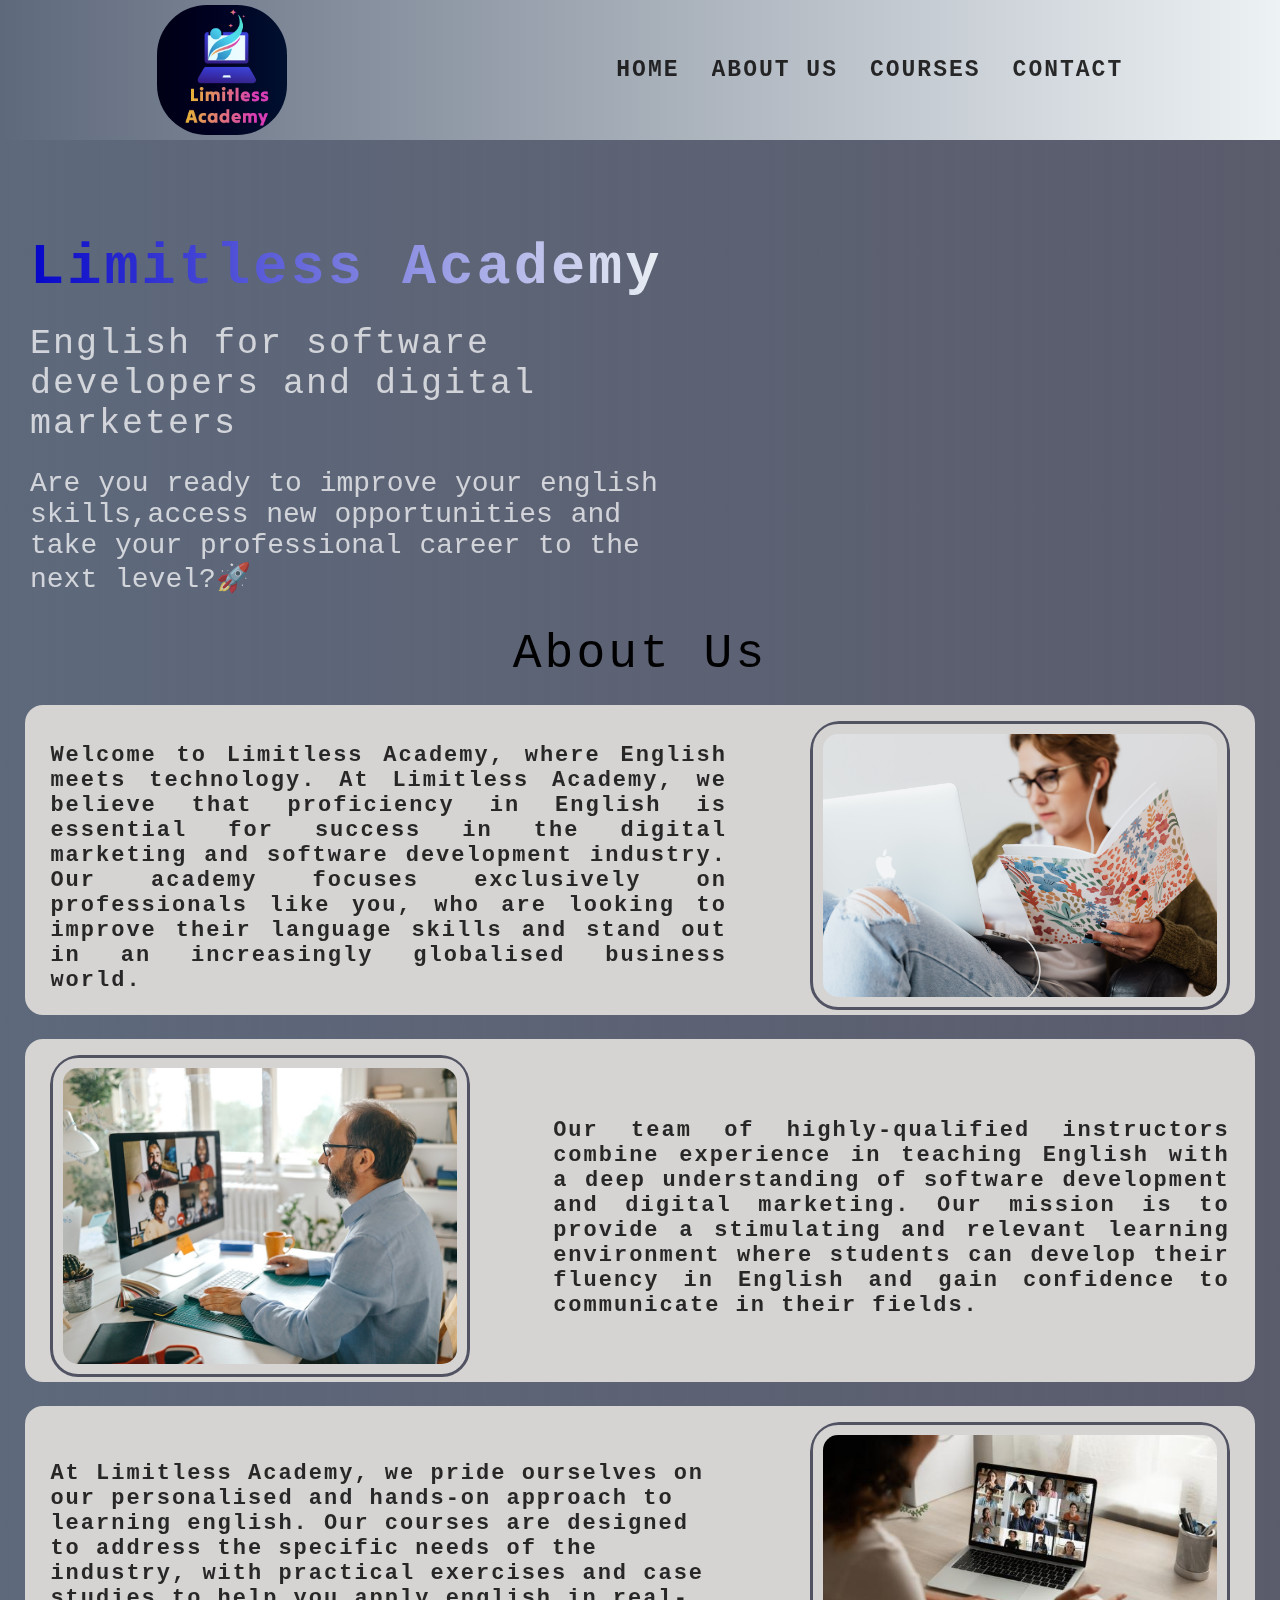
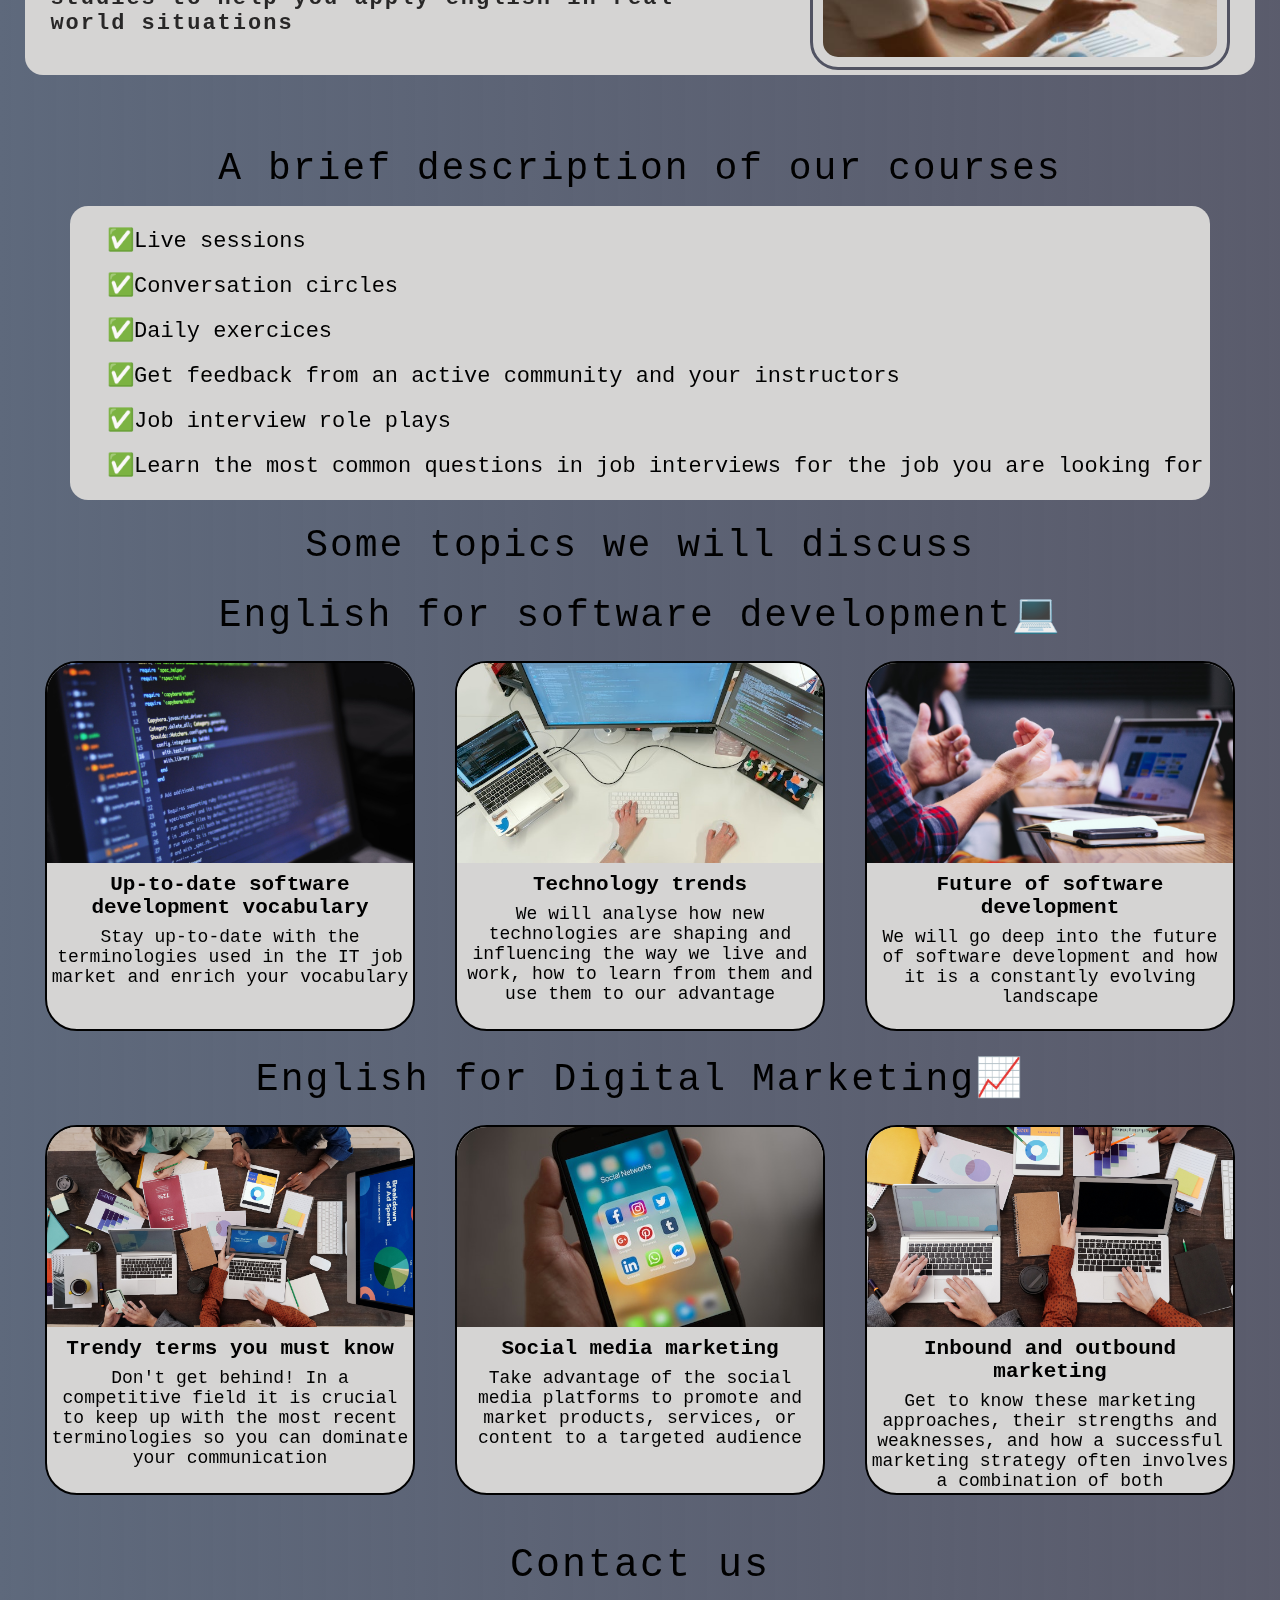
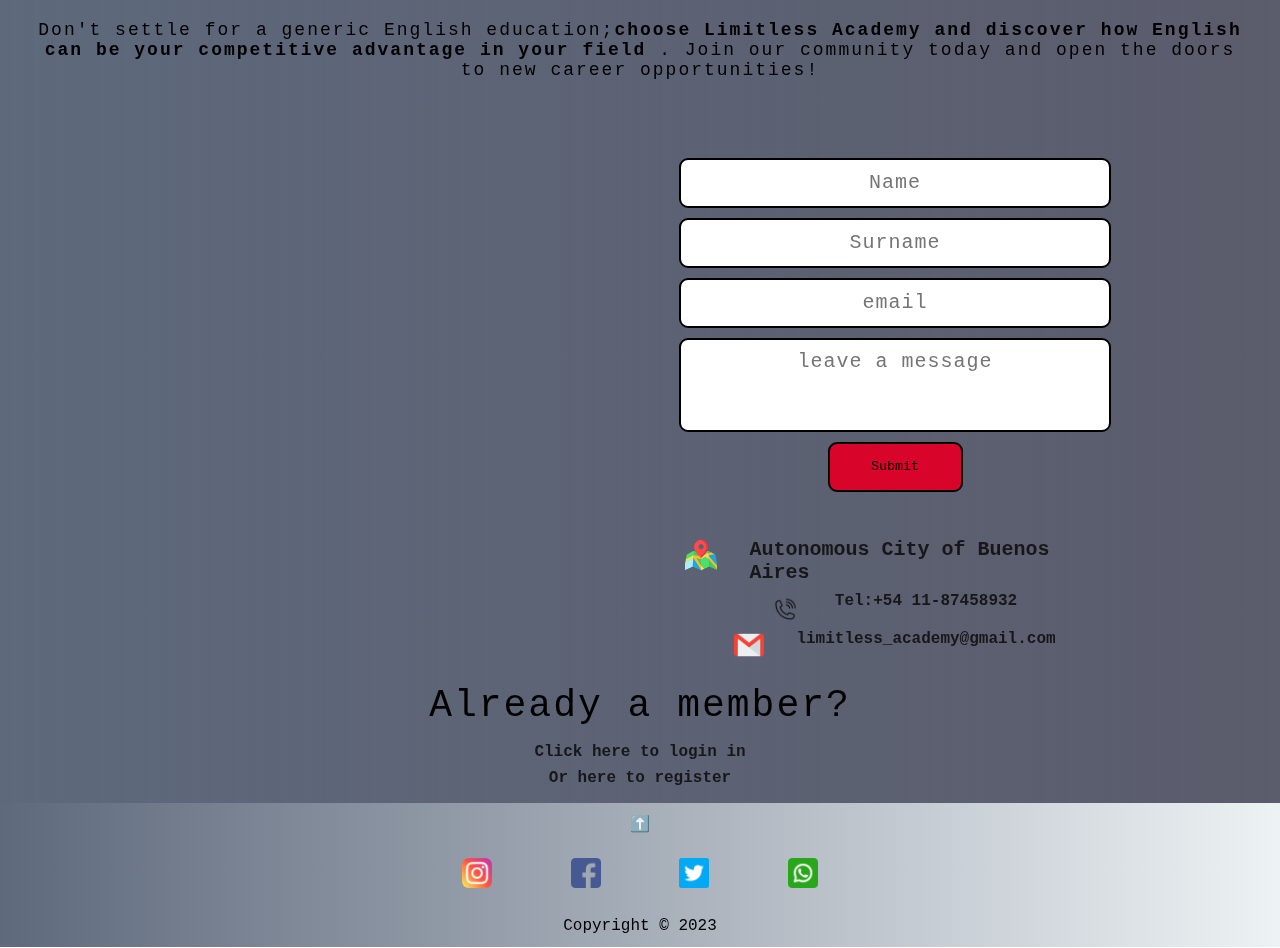
==== index.html @ 63ea430d "update" ====
<!DOCTYPE html>
<html lang="en">
<head>
    <meta charset="UTF-8">
    <meta name="viewport" content="width=device-width, initial-scale=1.0">
    <link rel="stylesheet" href="https://cdnjs.cloudflare.com/ajax/libs/font-awesome/6.4.2/css/all.min.css">
    <link rel="stylesheet" href="./assets/styles/style.css">
    <link rel="stylesheet" href="./assets/styles/mediaqueries.css">
    <link rel="stylesheet" href="./assets/styles/animation.css">
    <link rel="shortcut icon" href="./assets/pictures&videos/logo-header.png" type="image/x-icon">
    <title>Limitless | Academy</title>
 
</head>
<body>
    <header id="header" class="scale-up-horizontal-right">
        <img src="./assets/pictures&videos/logo-header.png"alt="logo">
        <nav class="nav-bar">
            <label for="toggle-menu"><i class="fa-solid fa-bars" style="color: #000000;"></i> 
            </label>
            <input type="checkbox" id="toggle-menu">
            <ul class="nav-bar__items">
                <a href="#hero">Home</a>
                <a href="#about-us">About Us</a>
                <a href="#cards">Courses</a>
                <a href="#contact">Contact</a> 
            </ul>
        </nav>
    </header>
	
    <main>
        
        <section id="hero" class="scale-up-bottom">
            <div class="hero-info">
                <h1>Limitless Academy</h1>
                <h2>English for software developers and digital marketers</h2>
                <p>Are you ready to improve your english skills,access new opportunities and take your professional career to the next level?🚀</p>
            </div>
            <video class="back-video" autoplay loop muted src="./assets/pictures&videos/class.mp4"></video>
        </section>

        <section id="about-us">
            <h2>About Us</h2>
            <div class="about-us__section1">
                <p>Welcome to Limitless Academy, where English meets technology. At Limitless Academy, we believe that proficiency in English is essential for success in the digital marketing and software development industry. Our academy focuses exclusively on professionals like you, who are looking to improve their language skills and stand out in an increasingly globalised business world.
                </p>
                <div class="container-pic1">
                    <img src="./assets/pictures&videos/woman-studying.jpg" alt="woman-studying">
                </div>
            </div>
            <div class="about-us__section2">
                <p>Our team of highly-qualified instructors combine experience in teaching English with a deep understanding of software development and digital marketing. Our mission is to provide a stimulating and relevant learning environment where students can develop their fluency in English and gain confidence to communicate in their fields.
                </p>
                <div class="container-pic2">
                    <img src="./assets/pictures&videos/meeting2.jpg" alt="meeting">
                </div>
            </div>
            <div class="about-us__section3">
                <p>At Limitless Academy, we pride ourselves on our personalised and hands-on approach to learning english. Our courses are designed to address the specific needs of the industry, with practical exercises and case studies to help you apply english in real-world situations
                </p>
                <div class="container-pic3">
                    <img src="./assets/pictures&videos/meet.jpeg" alt="meet">
                </div>
            </div>
        </section>

        <section id="cards" class="bounce-right">
            <h2>A brief description of our courses</h2>
            <div class="course-description">
                <ul>
                    <li>✅Live sessions</li>
                    <li>✅Conversation circles</li>
                    <li>✅Daily  exercices</li>
                    <li>✅Get feedback from an active community and your instructors</li>
                    <li>✅Job interview role plays</li>
                    <li>✅Learn the most common questions in job interviews for the job you are looking for</li>
                </ul>
            </div>
            <h3>Some topics we will discuss</h3>
            <h4>English for software development💻</h4>
            <div class="software-develper">
                <div class="software-developer__card">
                    <img src="./assets/pictures&videos/code.jpg" alt="code">
                    <div class="card-info">
                        <h5>Up-to-date software development vocabulary</h5>
                        <p>Stay up-to-date with the terminologies used in the IT job market and enrich your vocabulary</p>
                    </div>
                </div>
                <div class="software-developer__card">
                    <img src="./assets/pictures&videos/code3.jpg" alt="code3">
                    <div class="card-info">
                       <h5>Technology trends</h5>
                        <p>We will analyse how new technologies are shaping and influencing the way we live and work, how to learn from them and use them to our advantage</p> 
                    </div>
                </div>
                <div class="software-developer__card">
                    <img src="./assets/pictures&videos/person.jpg" alt="person">
                    <div class="card-info">
                        <h5>Future of software development</h5>
                        <p>We will go deep into the future of software development and how it is a constantly evolving landscape</p>
                    </div>
                </div>
            </div>
            <h4>English for Digital Marketing📈</h4>
            <div class="digital-marketing">
                <div class="digital-marketing__card">
                    <img src="./assets/pictures&videos/marketing2.jpg" alt="brainstorm">
                    <div class="card-info">
                        <h5>Trendy terms you must know</h5>
                        <p>Don't get behind! In a competitive field it is crucial to keep up with the most recent terminologies so you can dominate your communication</p>
                    </div>
                </div>
                <div class="digital-marketing__card">
                    <img src="./assets/pictures&videos/marketing1.jpg" alt="socialmedia">
                    <div class="card-info">
                      <h5>Social media marketing</h5>
                        <p>Take advantage of the social media platforms to promote and market products, services, or content to a targeted audience</p>  
                    </div>
                </div>
                <div class="digital-marketing__card">
                    <img src="./assets/pictures&videos/marketing3.jpg" alt="">
                    <div class="card-info">
                        <h5>Inbound and outbound marketing</h5>
                        <p>Get to know these marketing approaches, their strengths and weaknesses, and how a successful marketing strategy often involves a combination of both</p>
                    </div>
                </div>
            </div>
        </section>
        
        <section id="contact">
            <h3>Contact us</h3>
            <p>Don't settle for a generic English education;<strong>choose Limitless Academy and discover how English can be your competitive advantage in your field</strong> . Join our community today and open the doors to new career opportunities!</p>
            <div class="contact-info">
                <div class="iframe-container">
                    <iframe src="https://www.google.com/maps/embed?pb=!1m18!1m12!1m3!1d210147.23065251848!2d-58.59811741491311!3d-34.61552685238732!2m3!1f0!2f0!3f0!3m2!1i1024!2i768!4f13.1!3m3!1m2!1s0x95bcca3d05457fbb%3A0xe160f4fce7f7c017!2sBuenos%20Aires!5e0!3m2!1ses-419!2sar!4v1691188001160!5m2!1ses-419!2sar" width="600" height="450" style="border:0;" allowfullscreen="" loading="lazy" referrerpolicy="no-referrer-when-downgrade"></iframe>
                </div>
                <div class="contact">
                    <div class="form-container">
                        <form class="contact-form">
                            <input type="name" placeholder="Name">
                            <input type="name" placeholder="Surname">
                            <input type="email" placeholder="email">
                            <textarea cols="10" rows="6" placeholder="leave a message"></textarea>
                            <input type="submit" value="Submit">
                        </form>
                    </div>
                    <div class="contact-items">
                        <div class="adress">
                            <img src="./assets/pictures&videos/adress.png" alt="adress">
                            <small>Autonomous City of Buenos Aires</small>
                        </div>
                        <div class="number">
                            <img src="./assets/pictures&videos/ring-phone.png" alt="phone">
                            <a href="tel:+54 1187458932">Tel:+54 11-87458932</a>
                            
                        </div>
                        <div class="email">
                            <img src="./assets/pictures&videos/gmail.png" alt="gmail">
                            <a href="mailto:limitless_academy@gmail.com">limitless_academy@gmail.com</a>
                        </div>
                        
                    </div>
                </div>
            </div>
            <h4>Already a member?</h4>
            <div class="login-register">
                <a href="./assets/pages/login.html">Click here to login in</a>
                <a href="./assets/pages/register.html">Or here to register</a>
            </div>
        </section>
    </main>
<footer>
    <a href="#hero">⬆️</a>
    <div class="social-media">
        <a href="https://www.instagram.com/" target="_blank"><img src="./assets/pictures&videos/instagram-icon.png" alt="instagram"></a>
        <a href="https://www.facebook.com/" target="_blank"><img src="./assets/pictures&videos/facebook-icon.png" alt="face"></a>
        <a href="https://twitter.com/" target="_blank"><img src="./assets/pictures&videos/twitter-icon.png" alt="twitter"></a>
        <a href="https://api.whatsapp.com/send?phone=&&" target="_blank"><img src="./assets/pictures&videos/whatsapp-icon.png" alt="whatsapp"></a>
    </div>
    <p>Copyright © 2023</p>
</footer>  
</body>
</html>
---- assets/styles/style.css ----
*{
    box-sizing: border-box;
    padding: 0;
    margin: 0;
    list-style-type: none;
    scroll-behavior: smooth;
    text-decoration: none;
    overflow-x: hidden;
   
    font-family: 'JetBrains Mono', monospace;
}
html{
    scroll-padding-top: 100px;
}
body{
    position: relative;
}



:root{
--space-cadet: rgba(43, 45, 66, 0.775);
--cool-gray: rgb(94, 105, 124);
--antiflash-white: #edf2f4ff;
--red-pantone: #ef233cff;
--fire-engine-red: #d90429ff;
--headings-: #ead5d5c0;
--paragraph--:#0d0c0cdc;
--card-font: #d5d4d3;
--nav1-: rgb(239, 224, 54);
--nav2: rgb(222, 22, 165);

}
@import url('https://fonts.googleapis.com/css2?family=JetBrains+Mono&display=swap');
header{
    display: flex;
    justify-content: space-around;
    align-items: center;
    min-height: 15vh;
    width: 100%;
    background: linear-gradient(to right, var(--cool-gray),var(--antiflash-white));
    padding: 5px 0;
    flex-wrap: wrap;
    z-index: 2;

    
}

header img{
    height: 130px;
    width: 130px;
    border-radius: 50px;
    align-items: center;
    mix-blend-mode: overlay;
   
}
.nav-bar{
    display: flex;
    gap: 1rem;
    align-items:center;
}
.nav-bar a{
    font-size: 23px;
    text-transform: uppercase;
    color: var(--paragraph--);
    letter-spacing: 2px;
    font-weight: bolder;
}
#toggle-menu{
    display: none;
}
.nav-bar i{
   display: none;
}
.nav-bar__items{
    display: flex;
    gap: 2rem;
    justify-content: center;
}



main{
    background: linear-gradient(90deg, var(--cool-gray), var(--space-cadet));
    width: 100%;
    display: flex;
    flex-direction: column;
    justify-content: center;
    align-items: center;
   
}
#hero{
   height: auto;
    max-width: 1400px;
    justify-content: center;
    display: flex;
    justify-content: space-evenly;
    align-items: center;
    flex-wrap: wrap;
    padding-top: 6rem;
    scroll-padding-top: 6rem;
}  
.hero-info{
    width: 50%;
    display: flex;
    flex-direction: column;
    gap: 1.5rem;
    text-align: left;
}
.hero-info h1{
    font-size: 57px;
    letter-spacing: 3px;
   background: linear-gradient(to left,var(--antiflash-white), rgb(5, 5, 201));
    background-clip: text;
    color: transparent;
    -webkit-background-clip: text;
}
.hero-info h2{
    font-size: 35px;
    letter-spacing: 2px;
    color: rgba(255, 255, 255, 0.72);
    font-weight: lighter;
    
}
.hero-info p{
    font-size:28px;
    word-spacing: 1px;
    color: rgba(255, 255, 255, 0.72);
}
.back-video{
    height: auto;
    width: 550px;
    border-radius: 30px;
}
#about-us{
    padding-top: 2rem;
    display: flex;
    flex-direction: column;
    gap: 1.5rem;
    max-width: 1400px;
    scroll-padding-top: 6rem;
}
#about-us h2{
    font-size: 48px;
    text-align: center;
    letter-spacing: 3px;
    font-weight: lighter;
}

.about-us__section1{
    height: auto;
    display: flex;
    justify-content: space-around;
    gap: 2rem;
    align-items: center;
    flex-wrap: wrap;
    padding-top: 1rem;
    background-color: var(--card-font);
    margin: 0 25px;
    border-radius: 18px;
}
.about-us__section1 p{
     width: 55%;
    font-size: 22px;
    text-align: justify;
    letter-spacing: 2px;
    color: var(--paragraph--);
    font-weight: bolder;
}
.container-pic1{
    width: 420px;
    height: auto;
    border-radius: 30px;
}
.container-pic1 img{
   width: 100%;
   height: 100%;
   padding: 10px;
   border-radius: 28px;
   border: solid var(--space-cadet) 3px;

   
}   
.about-us__section2{
   display: flex;
    justify-content: space-around;
    gap: 2rem;
    align-items: center;
    flex-wrap: wrap;
    padding-top: 1rem;
    background-color: var(--card-font);
    margin: 0 25px;
    border-radius: 18px;
}

.about-us__section2 p{
    width: 55%;
   font-size: 22px;
   text-align: justify;
   letter-spacing: 2px;
   order: 2;
   color: var(--paragraph--);
   font-weight: bolder;
}
.container-pic2{
    width: 420px;
    height: auto;
    border-radius: 30px;
}
.container-pic2 img{
   width: 100%;
   height: 100%;
   padding: 10px;
   border-radius: 28px;
   border: solid var(--space-cadet) 3px;
}
.about-us__section3{
    display: flex;
    justify-content: space-around;
    gap: 2rem;
    align-items: center;
    flex-wrap: wrap;
    padding-top: 1rem;
    background-color: var(--card-font);
    margin: 0 25px;
    border-radius: 18px;
}
.about-us__section3 p{
    width: 55%;
   font-size: 22px;
   text-align: left;
   letter-spacing: 2px;
   color: var(--paragraph--);
   font-weight: bolder;
}
.container-pic3{
    width: 420px;
    height: auto;
    order: 2;
    border-radius: 30px;
   
}
.container-pic3 img{
   width: 100%;
   height: 100%;
   padding: 10px;
   border-radius: 28px;
   border: solid var(--space-cadet) 3px;
   
}
#cards{
    padding-top: 3rem;
    max-width: 1400px;
    scroll-padding-top: 6rem;
    
 }

#cards h2,h3,h4{
    text-align: center;
    font-size: 38px;
    padding-top:1.5rem;
    letter-spacing: 2px;
    font-weight: lighter;
}
.course-description{
    margin-top: 1rem;
}
.course-description ul{
    display: flex;
    flex-flow: wrap column;
    gap: .5rem;
    align-items: flex-start;
    justify-content: center;
    background-color: var(--card-font);
    margin: 0 25px;
    border-radius: 18px;
    padding: 1rem 0 1rem 2rem;
}
.course-description ul li{
    font-size: 22px;
    font-weight: lighter;
    padding: 5px;
}
.software-develper,.digital-marketing{
    display: flex;
    justify-content: center;
    align-items: center;
    gap: 2.5rem;
    flex-wrap: wrap;
    padding-top: 1.5rem;
   
}
.software-developer__card,.digital-marketing__card{
    border: solid black 2px;
    width: 370px;
    height:370px;
    border-radius: 32px;
    background-color: var(--card-font);
   
}
.card-info{
    display: flex;
    flex-direction:column;
    gap: .5rem;
  
}
.card-info h5{
    text-align: center;
    font-size: 21px;
    padding-top: 5px;
    text-align: center;
}
.card-info p{
    text-align: center;
    font-size: 18px;
    text-align: center;
}

.software-developer__card .digital-marketing, img{
    width: 100%;
    height: 200px;
    object-fit: cover;
    
}
#contact{
    width: 100%;
    scroll-padding-top: 6rem;
}

#contact h3{
    text-align: center;
    padding-top: 3rem;
    letter-spacing: 2px;
    font-size: 40px;
}
#contact p{
    text-align: center;
    padding: 32px 28px 0 28px;
    font-size: 18px;
    letter-spacing: 2px;
}
.contact-info{
    padding-top: 2rem;
    display: flex;
    justify-content: space-around;
    flex-wrap: wrap;
    padding-top: 3rem;
}
.iframe-container{
    width: 510px;
    height: 390px;
    align-self: flex-start;
    border-radius: 30px;
   
}
.iframe-container iframe{
    width: 100%;
    height: 90%;
    border-radius: 30px;
}
.contact{
    display: flex;
    flex-direction: column;
    width: 600px;
    gap: 1rem;
}
.form-container form{
    display: flex;
    flex-direction: column;
    padding: 30px;
    gap: 10px;

    align-items: center;
}
.contact-form input[type="name"],input[type="email"],::placeholder{
    text-align: center;
    padding: 10px;
    font-size: 20px;
    letter-spacing: 1px;
}
form input{
    width: 80%;
    height: 50px;
    border-radius: 9px;
    border: solid black 2px;
}
    form textarea{
    border-radius: 9px;
    width: 80%;
    resize: none;
    border: solid black 2px;
}
form input[type="submit"]{
    width: 25%;
    background-color: var(--fire-engine-red);
    
}
form input[type="submit"]:hover{
    width: 28%;
    transition: 1.5s ease;

}

.adress img{
    width: 34px;
    height:34px;
    
}
.adress small{
    padding: 0;
    font-size: 20px;
    color: var(--paragraph--);
    font-weight: bolder;
}

.number img{
    width: 30px;
    height:30px;
}
.email img{
    width: 30px;
    height:30px;

}

.social-media img{
    width: 30px;
    height:30px;
}
.contact-items{
    display: flex;
    flex-direction: column;
    gap: .5rem;
    align-items: center;
}
.contact-items a{
    color: var(--paragraph--);
    font-weight: bold;
}
.contact-items div{
    display: flex;
    flex-direction: row;
    justify-content: center;
    gap: 2rem;
    width: 70%;
}
.login-register{
    display: flex;
    flex-direction: column;
    align-items: center;
    justify-content: center;
    gap: .5rem;
    padding: 1rem 0;
}
.login-register a{
    color: var(--paragraph--);
    font-weight: bolder;

}
.social-media{
    display: flex;
    justify-content: space-evenly;
    width: 40%;
}

footer{
    min-height: 16vh;
    display: flex;
    flex-direction: column;
    align-items: center;
    justify-content: center;
    gap: 1.5rem;
    padding: .5rem 0;
    background: linear-gradient(to right, var(--cool-gray),var(--antiflash-white));
}
footer a{
    color: var(--paragraph--);
    font-weight: bolder;
}
---- assets/styles/mediaqueries.css ----
@media (min-width: 320px) and (max-width: 425px){
    #hero{
        padding-top: 12rem;
    }
    .hero-info{
        display: block;
        width: 80%;
    }
    
    .hero-info h1{
        width: 100%;
        font-size: 38px;
        letter-spacing: 1px;
        text-align: center;
    }
    .hero-info h2{
        font-size: 24px ;
        padding-top: 1rem;
        text-align: center;
    }
    .hero-info p{
        font-size: 20px;
        padding-top: 1rem;
        text-align: center;
    }
    .back-video{
        width: 80%;
        padding-top: 1rem;
    }

    #about-us h2{
        font-size: 40px;
    }
    .about-us__section1 p{
        width: 80%;
        font-size: 18px;
        text-align: justify;
    }
    .container-pic1{
        width: 85%;
        padding-bottom: .5rem;
    }
    .container-pic2{
        width: 85%;

    }
    .about-us__section2{
        flex-direction: column;
    }
    .about-us__section2 p{
        width: 80%;
        font-size: 18px;
        text-align: justify;
        order: 2;
        padding-bottom: 1rem;
    }
    .container-pic3{
        width: 85%;
    }
    .about-us__section3 p{
        width: 80%;
        font-size: 18px;
        text-align: justify;
        order: 2;
        padding-bottom: 1rem;

    }
    #cards{
        padding-top: 1rem;
    }
    #cards h2,h3,h4{
        font-size: 28px;
    }
    .course-description ul li{
        font-size: 18px;
    }
    .software-developer__card,.digital-marketing__card{
        width: 90%;
        gap: .5rem;
        flex-direction: column;
        height: 350px;
    }
    .software-developer__card .digital-marketing, img{
        height: 180px;
    }
    .card-info h5{
        font-size: 18px;
    }
    .card-info p{
        text-align: center;
        font-size: 15px;
        width: 90%;
        
    }
   
    #contact h3{
        font-size: 40px;
    }
    #contact p{
        font-size:18px ;
    }
    #contact h4{
        width: 100%;
        text-align: center;
        padding: 0 5px;
    }
    .contact-items{
        width: 100%;
    }
    .contact-items a{
        font-size: 17px;
        width: 100%;
    }
    .social-media{
        gap:1rem;
        width: 80%;
    }
    .iframe-container{
        width: 85%;
    }
    .adress small{
        font-size: 18px;
    }
}
@media (min-width: 426px) and (max-width: 550px){
    #hero{
        padding-top: 12rem;
    }
    .hero-info{
        display: block;
        width: 100%;
    }
    .hero-info h1{
        width: 100%;
        font-size: 45px;
        letter-spacing: 1px;
        text-align: center;
       
    }
    .hero-info h2{
        width: 100%;
        font-size: 24px ;
        padding-top: 1rem;
        text-align: center;
    }
    .hero-info p{
        font-size: 20px;
        padding-top: 1rem;
        text-align: center;
    }
    .back-video{
        width: 82%;
        padding-top: 1rem;
    }
    #about-us h2{
        font-size: 40px;
    }
    .about-us__section1 p{
        width: 90%;
        font-size: 19px;
        text-align: justify;
    }
    .container-pic1{
        width: 65%;
        padding-bottom: .5rem;
    }
    .container-pic2{
        width: 65%;

    }
    .about-us__section2 p{
        width:90%;
        font-size: 19px;
        text-align: justify;
        padding-bottom: .5rem;
    }
    .container-pic3{
        width: 65%;
        padding-bottom: .5rem;

    }
    .about-us__section3 p{
        width:90%;
        font-size: 19px;
        text-align: justify;
        
    }
    #cards h2,h3,h4{
        font-size: 35px;

    }
    .course-description ul li{
        font-size: 20px;
    }
    .iframe-container{
        width: 85%;
    }
    }
    @media (min-width: 600px) and (max-width: 768px){
       
        .container-pic1{
            width: 80%;
            padding-bottom: .5rem;
            height: auto;
        }
        .container-pic2{
            padding-top: .5rem;
            width: 80%;
            height: auto;
        }
        .container-pic3{
            width: 65%;
            padding-bottom: .5rem;
           
        }}
     
    @media (min-width: 550px) and (max-width: 768px){
        #hero{
            padding-top: 12rem;
        }
        .hero-info{
            display: block;
            width: 80%;
        }
        
        .hero-info h1{
            width: 100%;
            font-size: 45px;
            letter-spacing: 1px;
            text-align: center;
        }
        .hero-info h2{
            font-size: 30px ;
            padding-top: 1rem;
            text-align: center;
            width: 100%;
        }
        .hero-info p{
            font-size: 25px;
            padding-top: 1rem;
            width: 100%;
            text-align: center;
        }
        .back-video{
            width: 80%;
            padding-top: 1rem;
        }
    
        #about-us h2{
            font-size: 40px;
        }
        .about-us__section1 p{
            width: 80%;
            font-size: 18px;
            text-align: justify;
        }
        .container-pic1{
            width: 65%;
            padding-bottom: .5rem;
        }
        .container-pic2{
            width: 65%;
    
        }
        .about-us__section2{
            flex-direction: column;
        }
        .about-us__section2 p{
            width: 80%;
            font-size: 18px;
            text-align: justify;
            order: 2;
            padding-bottom: 1rem;
        }
        .container-pic3{
            width: 65%;
            padding-bottom: .5rem;
            height: 60%;
        }
        .about-us__section3 p{
            width: 80%;
            font-size: 18px;
            text-align: justify;
            order: 2;
            padding-bottom: 1rem;
    
        }
        .software-developer__card,.digital-marketing__card{
            width: 55%;
            gap: .5rem;
            flex-direction: column;
            height: 350px;
        }
        .card-info p{
            text-align: center;
            font-size: 18px;
            width: 100%;
            padding: 0;
        }
        #cards h2,h3,h4{
            text-align: center;
            font-size: 30px;

    }}
    @media (min-width: 769px) and (max-width: 1024px){
        #hero{
            padding-top: 2rem;
            display: flex;
            flex-wrap: nowrap;
            flex-direction: column;
            justify-content: center;
            align-items: center;
            gap: 2rem;
           
        }
        .hero-info{
            display: flex;
            width: 100%;
        }
        .hero-info h1{
            width: 100%;
            font-size: 55px;
            letter-spacing: 1px;
            text-align: center;
            align-items: center;
        }
        .hero-info h2{
            font-size: 35px ;
            padding-top: 1rem;
            text-align: center;
            padding: 0 5px 0 5px;
        }
        .hero-info p{
            font-size: 25px;
            padding-top: 1rem;
            text-align: center;
            width: 100%;
            padding: 0 5px 0 5px;
         
        }
        #about-us h2{
            font-size: 45px;
        }
        .about-us__section1 p{
            width: 80%;
            font-size: 21px;
            text-align: justify;
        }
        .container-pic1{
            width: 65%;
            padding-bottom: .5rem;
            height: 355px;
        }
        .container-pic1 img{
            width: 90%;
            height: 90%;
           
        }
        .container-pic2{
            width: 65%;
            padding-bottom: .5rem;
            height: 355px;
        }
        .container-pic2 img{
            width: 90%;
            height: 90%;
           
        }
        .about-us__section2 p{
            width: 80%;
            font-size: 21px;
            text-align: justify;
            padding-bottom: 2rem;
        }
        .container-pic3{
            width: 65%;
            padding-bottom: .5rem;
            height: 355px;
        }
        .container-pic3 img{
            width: 90%;
            height: 90%;
           
        }
        .about-us__section3 p{
            width: 80%;
            font-size: 21px;
            text-align: justify;
           
        }
        .email a{
            font-size: 18px;
        }
}
@media (min-width: 1025px) and (max-width: 1100px){
    #hero{
        padding-top: 2rem;
        display: flex;
        flex-wrap: nowrap;
        flex-direction: row;
        justify-content: center;
        align-items: center;
        gap: 1rem;
       
    }
    .hero-info{
        width: 50%;
        display: flex;
        flex-direction: column;
        gap: 1.5rem;
        text-align: left;
    }
    .back-video{
        height: auto;
        width: 420px;
        border-radius: 30px;
    }

}
@media (min-width: 1000px){
    .contact-info{
        padding-top: 2rem;
        display: flex;
        justify-content: center;
        flex-wrap: nowrap;
        padding: 3rem 1rem 0 1rem;
        
    }
}
@media (min-width: 1300px){
    #contact{
        max-width: 1250px;
    }
}

    
    
    



   


     
    
    
    
    @media (max-width: 670px){
    .nav-bar__items{
    position: absolute;
    top:138px;
    left: 0;
    align-items: center;
    flex-direction: column;
    border: solid black 2px;
   width: 100%;
   border-top: none;
    border-radius: 30px;
    gap: 15px;
    padding: 40px 50px 50px 40px;
    z-index: 3;
    background-color: rgba(255, 255, 255, 0.81);
    display: none;

    }
    .nav-bar i{
        display: block
        ;
    }
    #toggle-menu:checked + .nav-bar__items{
        display: flex;
    }
   

  

}
---- assets/styles/animation.css ----
.nav-bar__items a:hover{
    text-decoration: underline;
}

@keyframes scale-up-bottom{0%{transform:scale(.5);transform-origin:center bottom}100%{transform:scale(1);transform-origin:center bottom}}
    


.scale-up-bottom{
    animation:scale-up-bottom 3s; 
} 

.scale-up-horizontal-right{animation:scale-up-horizontal-right 3s } 

@keyframes scale-up-horizontal-right{0%{transform:scaleX(.4);transform-origin:right center}100%{transform:scaleX(1);transform-origin:right center}}

#about-us{
    scroll-padding-top: 3rem;
}
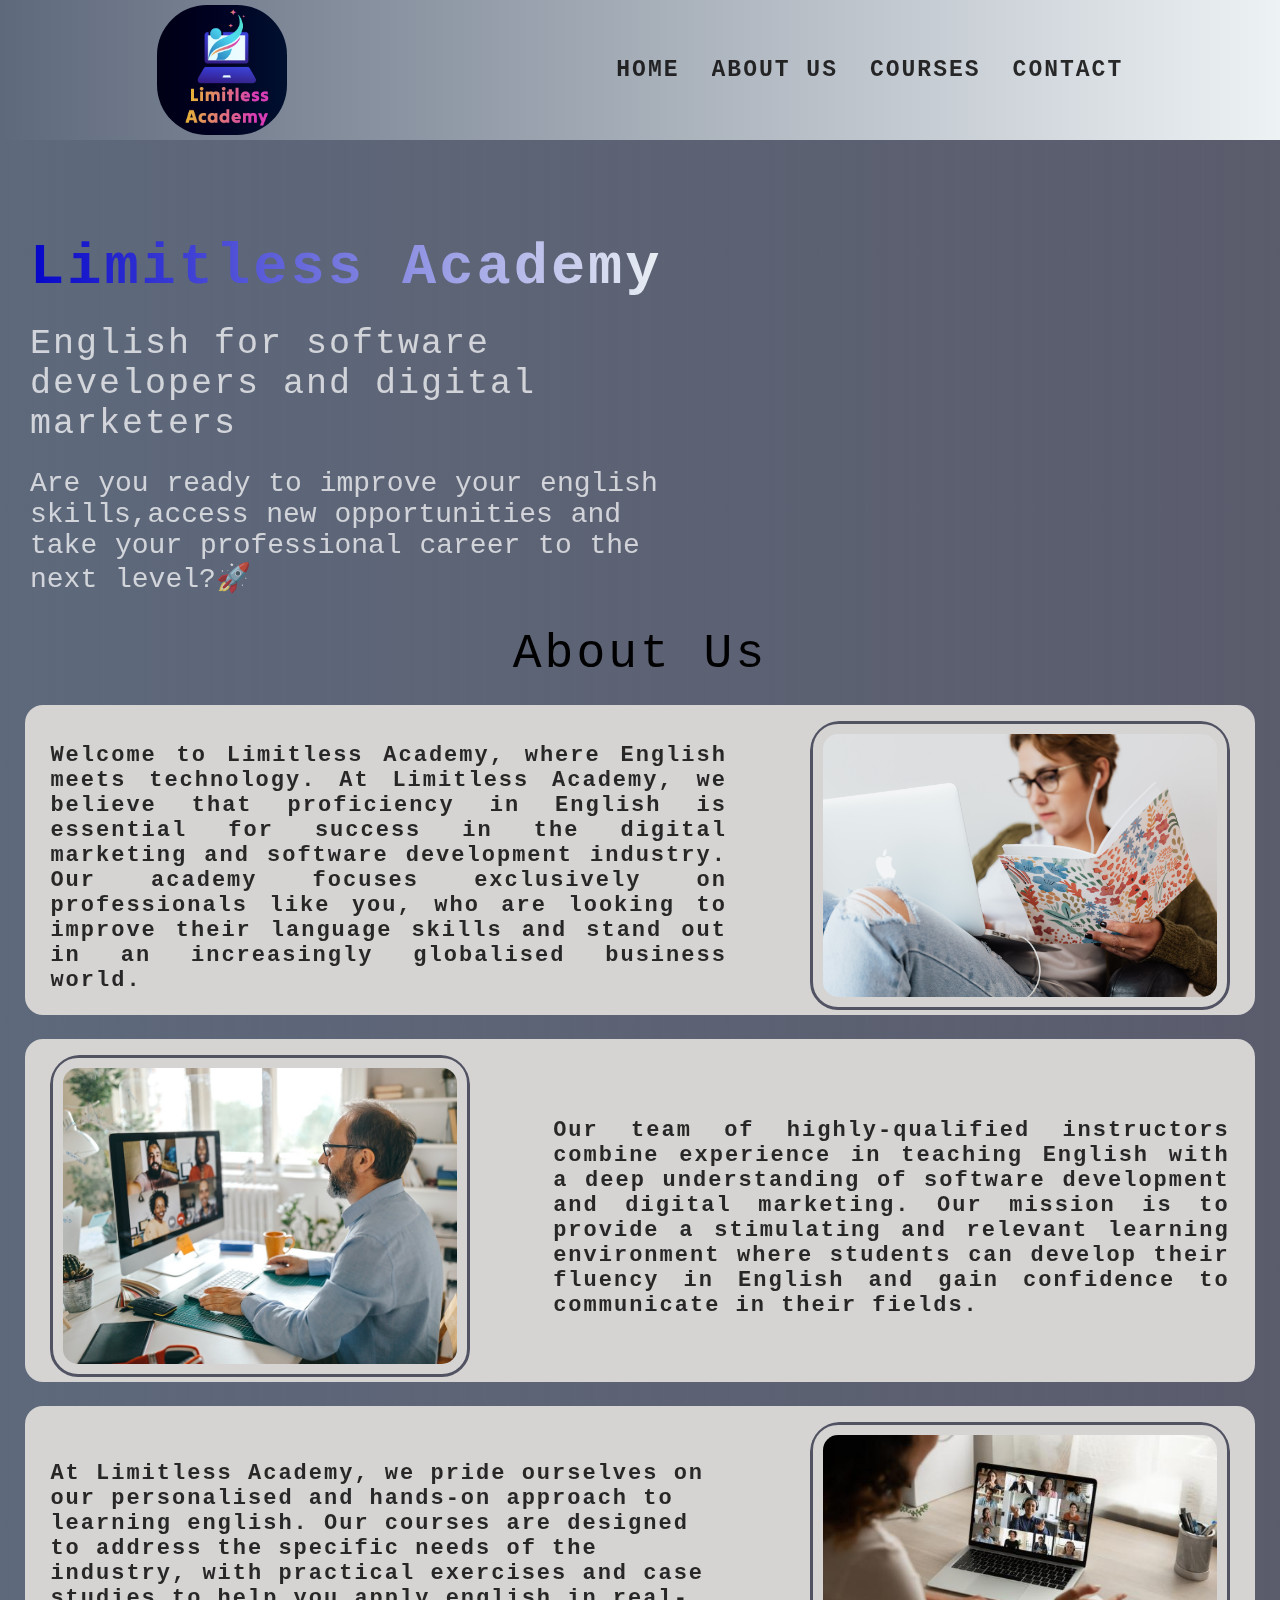
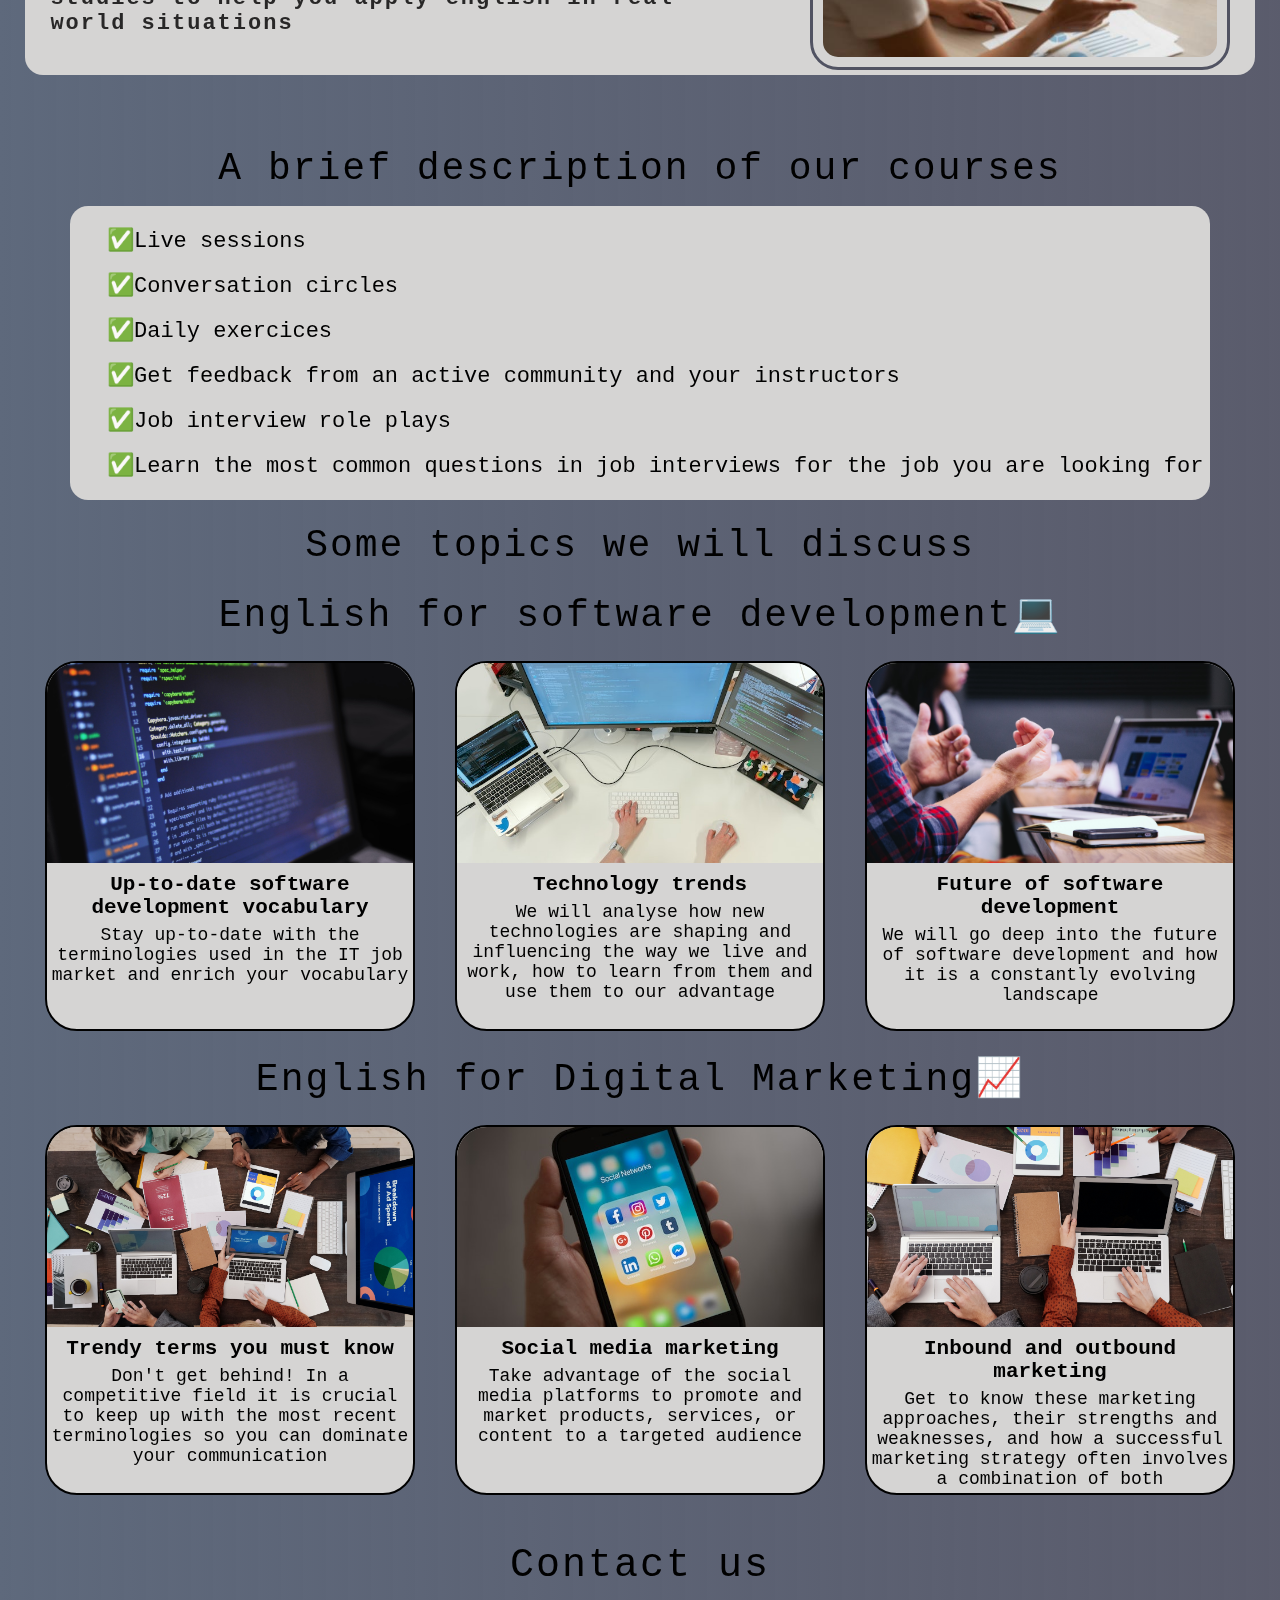
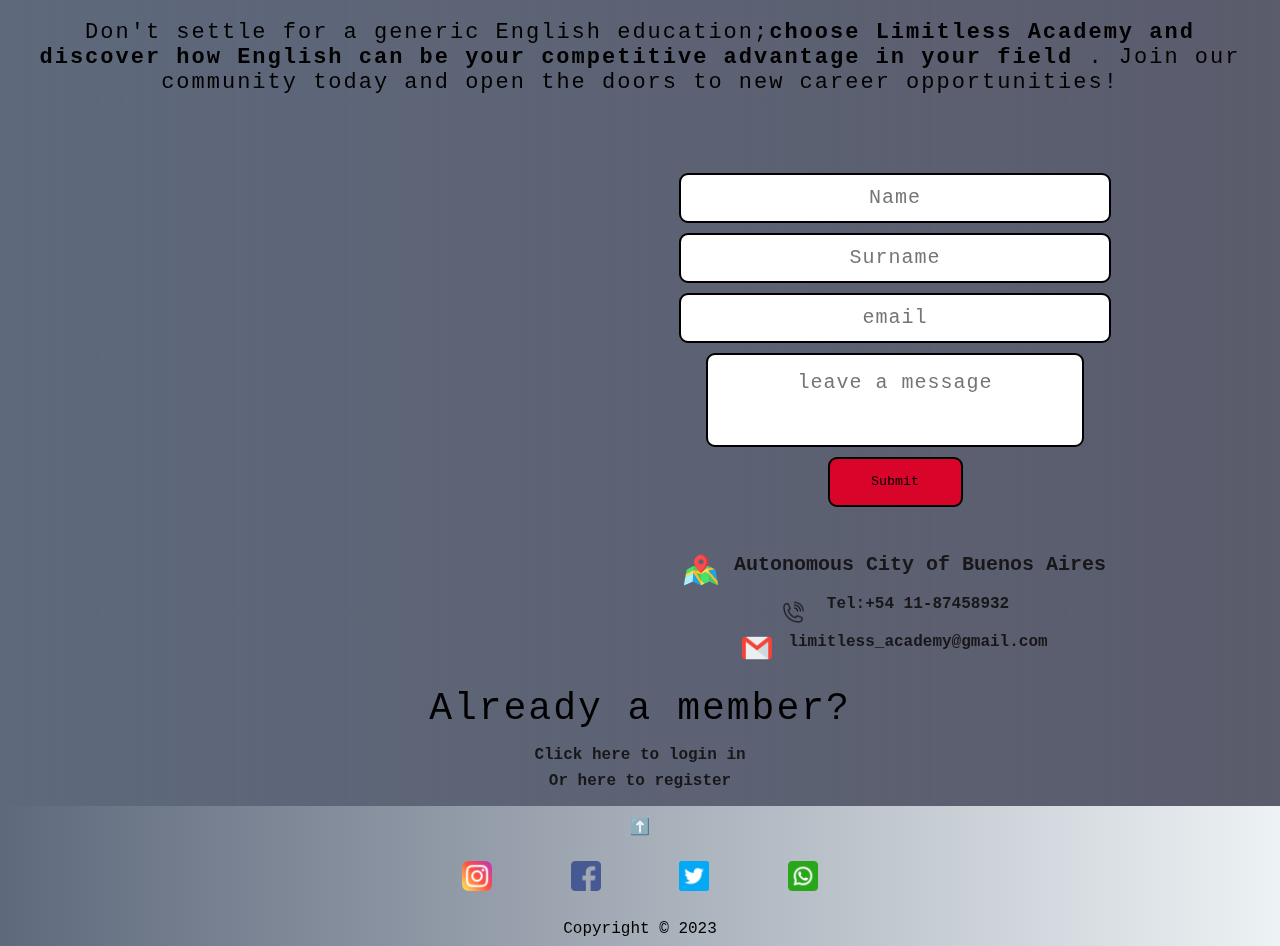
==== commit a2300770: "last-details" ====
--- a/index.html
+++ b/index.html
@@ -9,8 +9,7 @@
     <link rel="stylesheet" href="./assets/styles/animation.css">
     <link rel="shortcut icon" href="./assets/pictures&videos/logo-header.png" type="image/x-icon">
     <title>Limitless | Academy</title>
- 
-</head>
+ </head>
 <body>
     <header id="header" class="scale-up-horizontal-right">
         <img src="./assets/pictures&videos/logo-header.png"alt="logo">
--- a/assets/styles/style.css
+++ b/assets/styles/style.css
@@ -301,7 +301,8 @@
 .card-info{
     display: flex;
     flex-direction:column;
-    gap: .5rem;
+    gap: .4rem;
+    width: 100%;
   
 }
 .card-info h5{
@@ -314,6 +315,7 @@
     text-align: center;
     font-size: 18px;
     text-align: center;
+    width: 100%;
 }
 
 .software-developer__card .digital-marketing, img{
@@ -384,11 +386,24 @@
     border-radius: 9px;
     border: solid black 2px;
 }
-    form textarea{
+.form-container input:hover{
+    background-color: var(--fire-engine-red);
+    transition: 1.5s;
+    border: solid white;
+}
+.form-container input:hover::placeholder{
+    color: white;
+}
+    
+form textarea{
     border-radius: 9px;
-    width: 80%;
+    width: 70%;
     resize: none;
     border: solid black 2px;
+}
+form textarea::placeholder{
+    text-align: center;
+    padding-top: 1rem;
 }
 form input[type="submit"]{
     width: 25%;
@@ -427,6 +442,12 @@
     width: 30px;
     height:30px;
 }
+#contact h3{
+    font-size: 40px;
+}
+#contact p{
+    font-size: 22px;
+}
 .contact-items{
     display: flex;
     flex-direction: column;
@@ -441,8 +462,8 @@
     display: flex;
     flex-direction: row;
     justify-content: center;
-    gap: 2rem;
-    width: 70%;
+    gap: 1rem;
+    width: 100%;
 }
 .login-register{
     display: flex;
--- a/assets/styles/mediaqueries.css
+++ b/assets/styles/mediaqueries.css
@@ -90,7 +90,8 @@
     .card-info p{
         text-align: center;
         font-size: 15px;
-        width: 90%;
+        width: 100%;
+        padding: 0 5px;
         
     }
    
@@ -103,7 +104,14 @@
     #contact h4{
         width: 100%;
         text-align: center;
-        padding: 0 5px;
+        padding-top: 1rem;
+    }
+    .contact-items div{
+        flex-direction: column;
+        justify-content: center;
+        align-items: center;
+        text-align: center;
+        gap: .5rem;
     }
     .contact-items{
         width: 100%;
@@ -122,8 +130,12 @@
     .adress small{
         font-size: 18px;
     }
+    form input[type="submit"]{
+        width: 50%;
+    }
+
 }
-@media (min-width: 426px) and (max-width: 550px){
+@media (min-width: 426px) and (max-width: 559px){
     #hero{
         padding-top: 12rem;
     }
@@ -157,7 +169,7 @@
         font-size: 40px;
     }
     .about-us__section1 p{
-        width: 90%;
+        width: 80%;
         font-size: 19px;
         text-align: justify;
     }
@@ -170,7 +182,7 @@
 
     }
     .about-us__section2 p{
-        width:90%;
+        width:80%;
         font-size: 19px;
         text-align: justify;
         padding-bottom: .5rem;
@@ -181,14 +193,31 @@
 
     }
     .about-us__section3 p{
-        width:90%;
+        width:80%;
         font-size: 19px;
         text-align: justify;
         
     }
+    .software-developer__card,.digital-marketing__card{
+       
+        gap: .5rem;
+        flex-direction: column;
+        height: 350px;
+    }
     #cards h2,h3,h4{
-        font-size: 35px;
-
+        font-size: 33px;
+
+    }
+    .card-info p{
+        text-align: center;
+        font-size: 18px;
+        width: 100%;
+        padding: 0 5px;
+        
+
+    }
+    .software-developer__card,.digital-marketing__card{
+        width: 400px;
     }
     .course-description ul li{
         font-size: 20px;
@@ -287,7 +316,7 @@
     
         }
         .software-developer__card,.digital-marketing__card{
-            width: 55%;
+            width: 75%;
             gap: .5rem;
             flex-direction: column;
             height: 350px;
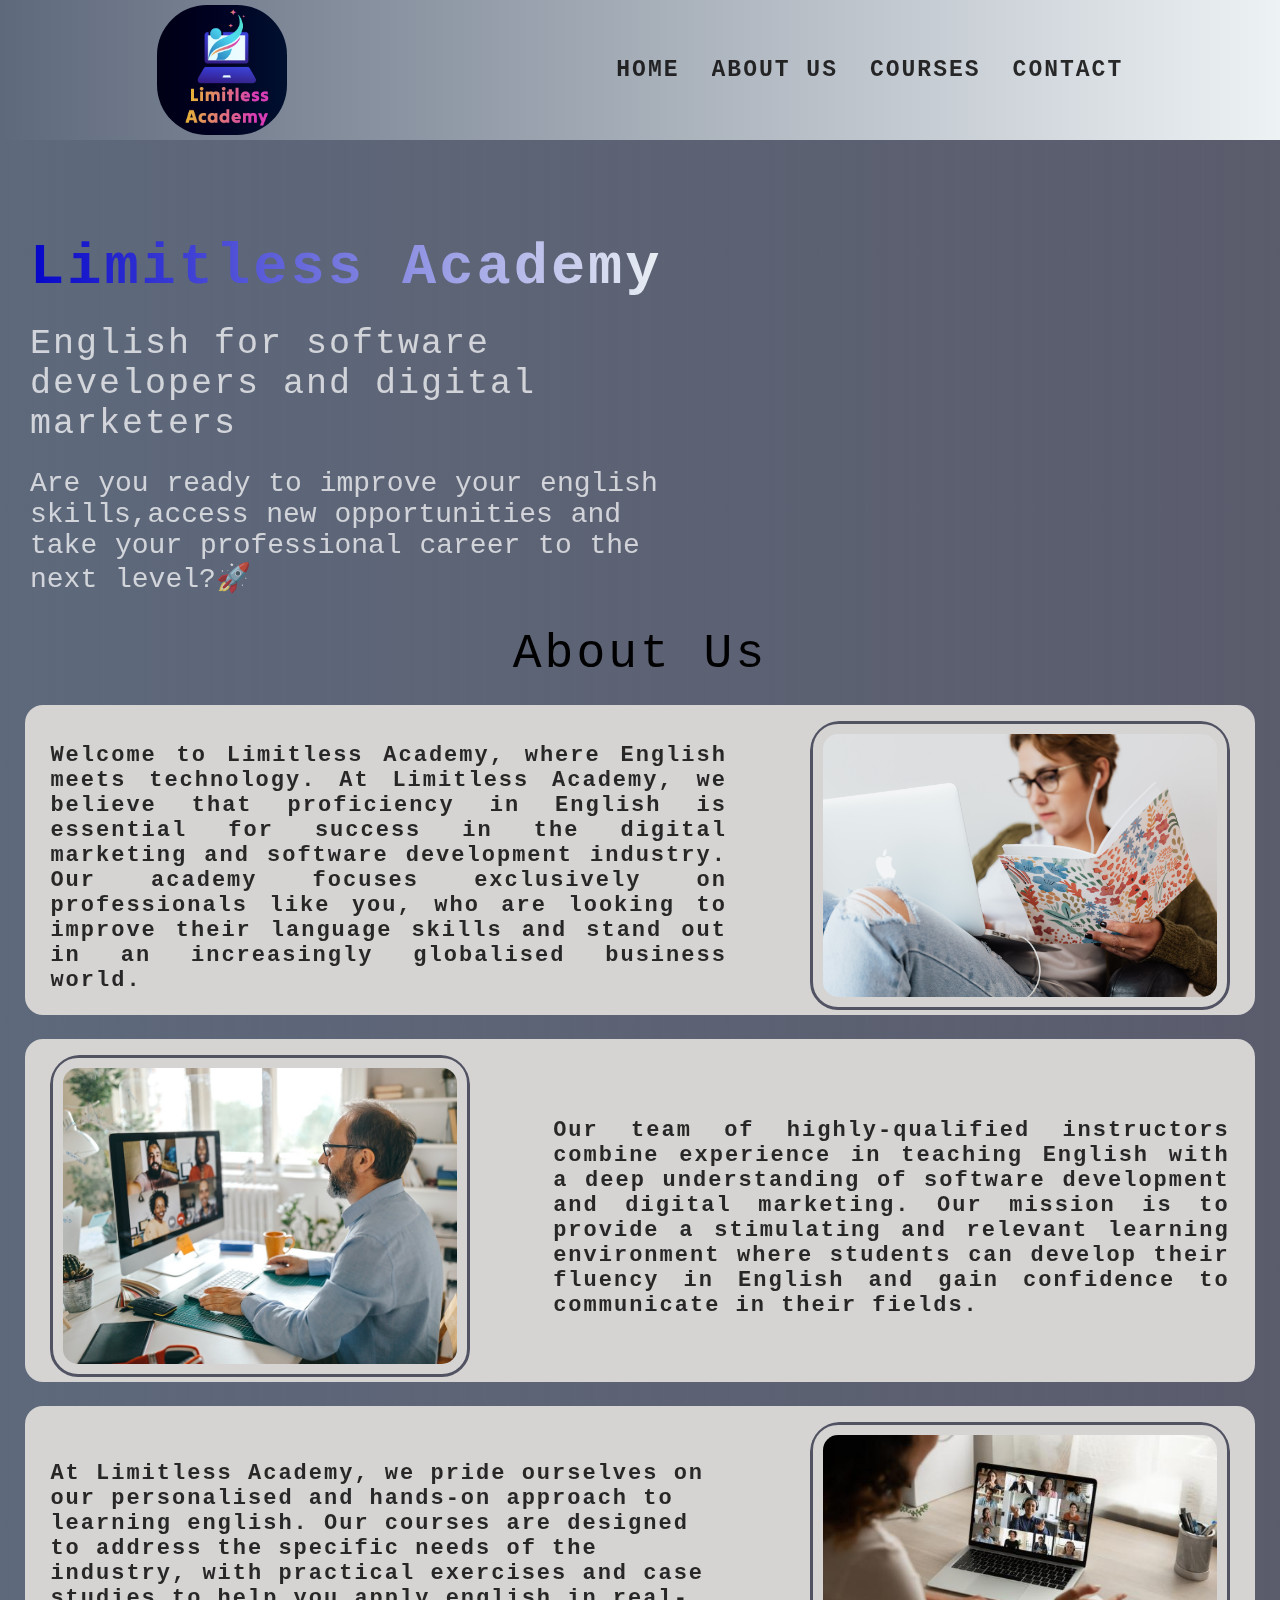
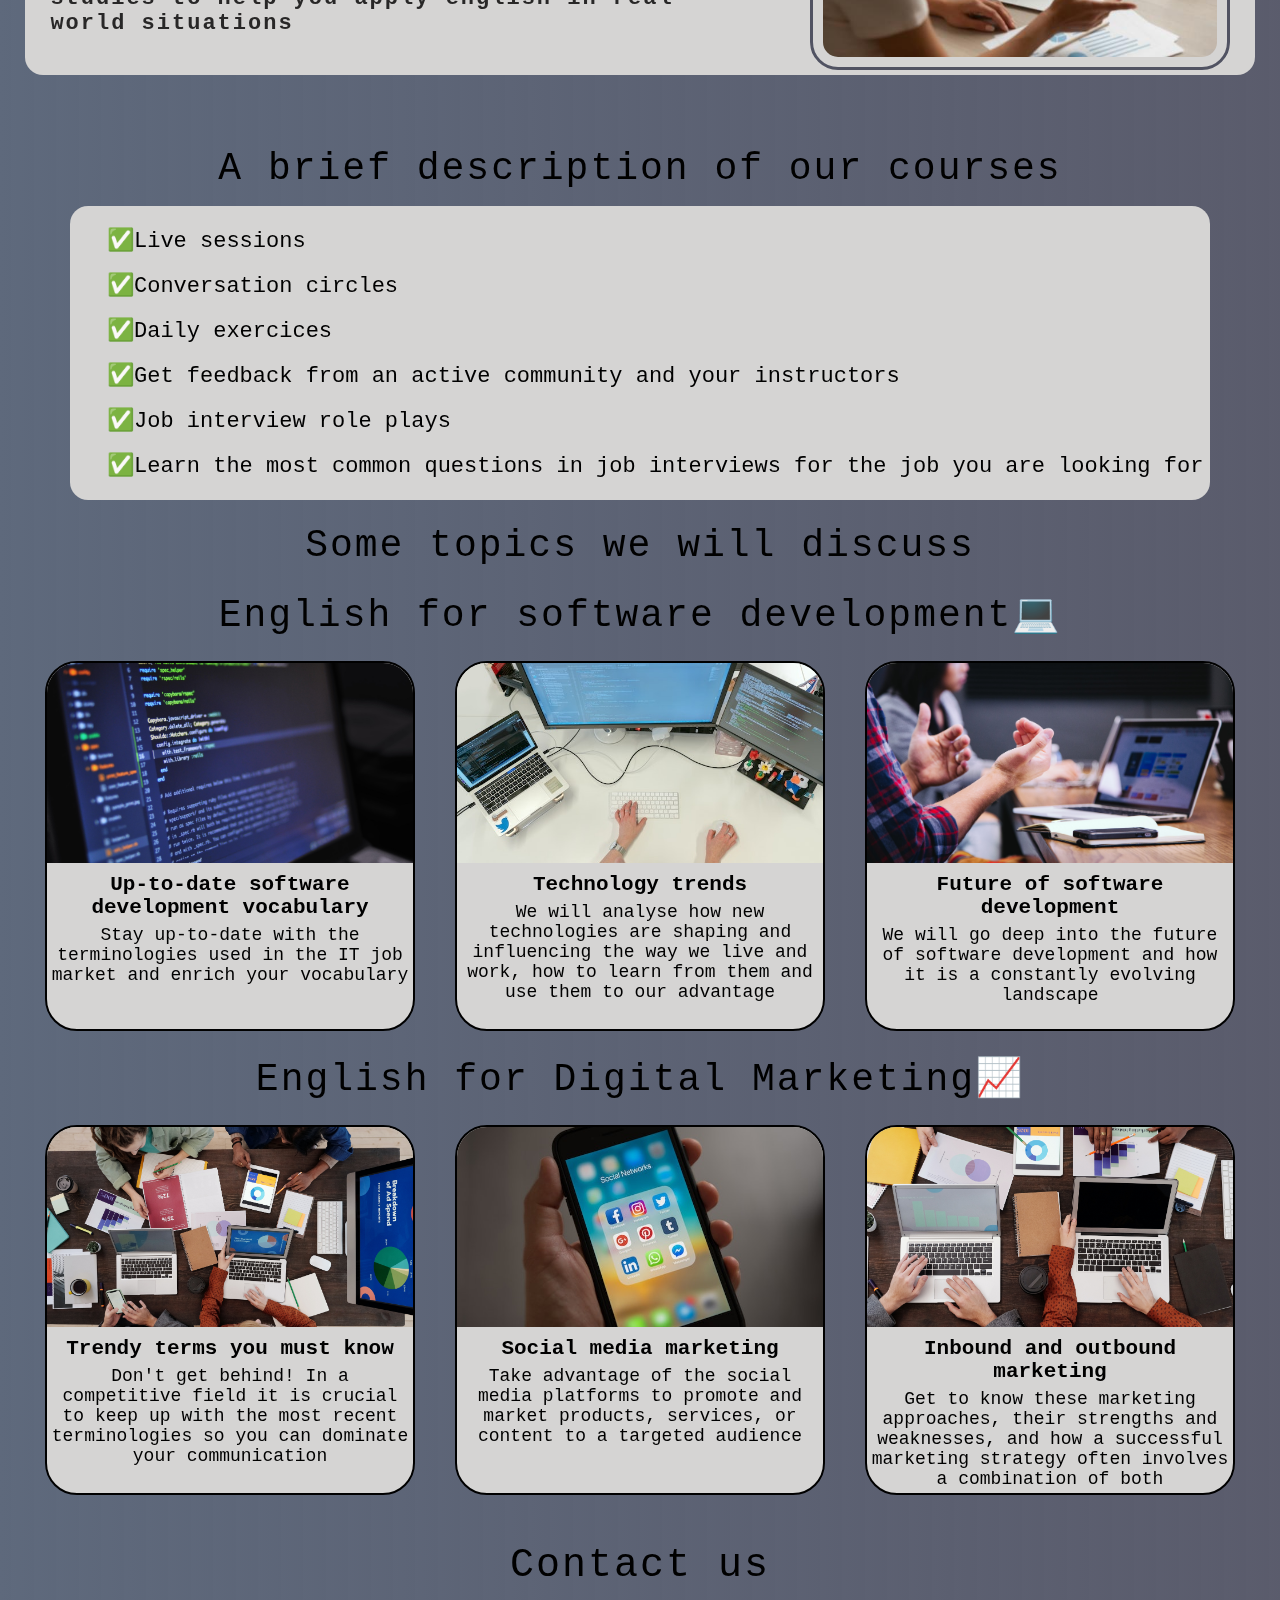
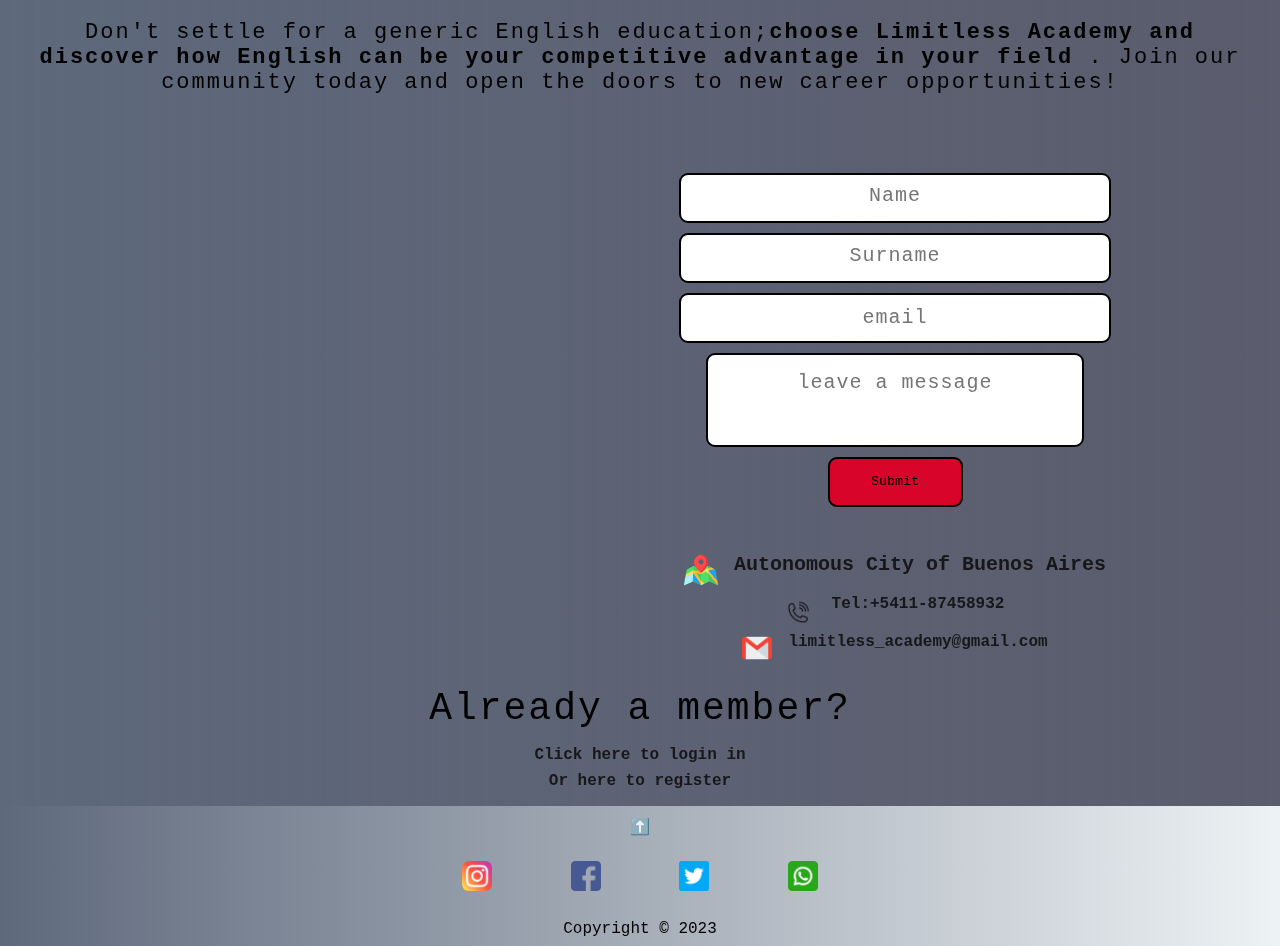
==== commit 5b5c3165: "last-modification" ====
--- a/index.html
+++ b/index.html
@@ -12,7 +12,7 @@
  </head>
 <body>
     <header id="header" class="scale-up-horizontal-right">
-        <img src="./assets/pictures&videos/logo-header.png"alt="logo">
+        <img src="./assets/pictures&videos/logo-header.png" alt="logo">
         <nav class="nav-bar">
             <label for="toggle-menu"><i class="fa-solid fa-bars" style="color: #000000;"></i> 
             </label>
@@ -135,8 +135,8 @@
                 <div class="contact">
                     <div class="form-container">
                         <form class="contact-form">
-                            <input type="name" placeholder="Name">
-                            <input type="name" placeholder="Surname">
+                            <input type="text" placeholder="Name">
+                            <input type="text" placeholder="Surname">
                             <input type="email" placeholder="email">
                             <textarea cols="10" rows="6" placeholder="leave a message"></textarea>
                             <input type="submit" value="Submit">
@@ -149,7 +149,7 @@
                         </div>
                         <div class="number">
                             <img src="./assets/pictures&videos/ring-phone.png" alt="phone">
-                            <a href="tel:+54 1187458932">Tel:+54 11-87458932</a>
+                            <a href="tel:+54 1187458932">Tel:+5411-87458932</a>
                             
                         </div>
                         <div class="email">
--- a/assets/styles/style.css
+++ b/assets/styles/style.css
@@ -42,10 +42,7 @@
     padding: 5px 0;
     flex-wrap: wrap;
     z-index: 2;
-
-    
-}
-
+}
 header img{
     height: 130px;
     width: 130px;
@@ -72,14 +69,11 @@
 .nav-bar i{
    display: none;
 }
-.nav-bar__items{
+.nav-bar__items {
     display: flex;
     gap: 2rem;
     justify-content: center;
 }
-
-
-
 main{
     background: linear-gradient(90deg, var(--cool-gray), var(--space-cadet));
     width: 100%;
